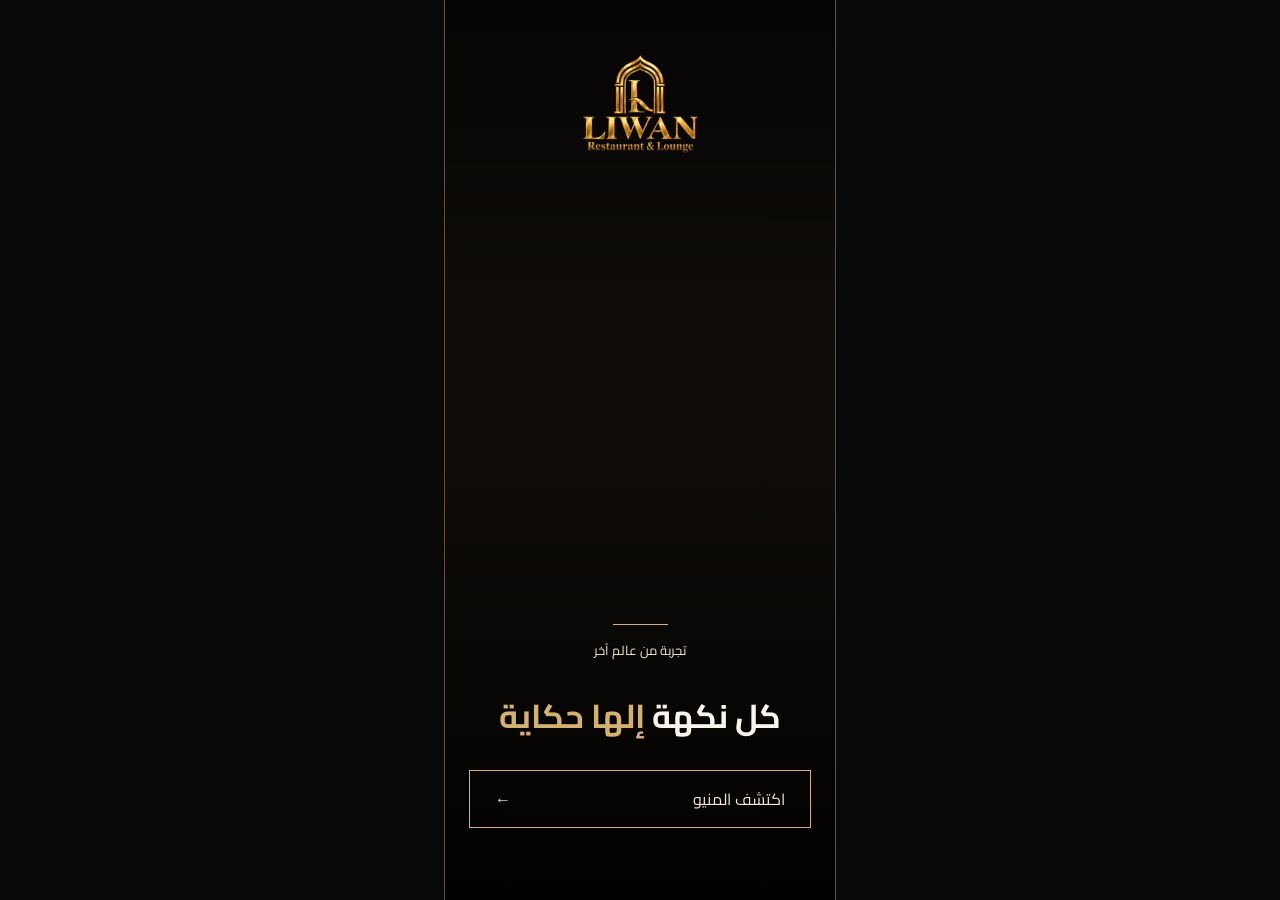
==== index.html @ 039777ae "Initial commit" ====
<!DOCTYPE html>
<html dir="rtl" lang="ar">
 <head>
  <meta charset="utf-8"/>
  <meta content="width=device-width,initial-scale=1,viewport-fit=cover" name="viewport"/>
  <meta content="#0b0b0d" name="theme-color"/>
  <title>
   LIWAN | المنيو
  </title>
  <link href="https://fonts.googleapis.com" rel="preconnect"/>
  <link href="https://fonts.googleapis.com/css2?family=Cairo:wght@400;500;600;700;800&amp;display=swap" rel="stylesheet"/>
  <link href="style.css" rel="stylesheet"/>
  <script defer="" src="menu-data.js">
  </script>
  <script defer="" src="script.js">
  </script>
 </head>
 <body>
  <main class="phone">
   <section class="splash" id="splash">
    <img alt="LIWAN" class="splash-logo" src="images/logo.png"/>
    <div class="splash-center">
     <div class="splash-line">
     </div>
     <p>
      تجربة من عالم آخر
     </p>
     <h1>
      كل نكهة
      <em>
       إلها حكاية
      </em>
     </h1>
     <button id="explore">
      اكتشف المنيو
      <span>
       ←
      </span>
     </button>
    </div>
   </section>
   <section hidden="" id="home">
    <header class="header">
     <button aria-expanded="false" aria-label="القائمة" class="menu-toggle" id="menuToggle">
      <span>
      </span>
      <span>
      </span>
      <span>
      </span>
     </button>
     <img alt="LIWAN" class="header-logo" src="images/logo.png"/>
     <button aria-label="سلة المشتريات" class="cart-top" id="cartTop">
      <svg fill="none" height="24" stroke="currentColor" stroke-linecap="round" stroke-linejoin="round" stroke-width="1.8" viewbox="0 0 24 24" width="24">
       <path d="m3 5 2 2 2.2 10.5h11.5L21 9H6">
       </path>
       <circle cx="9" cy="21" r="1">
       </circle>
       <circle cx="18" cy="21" r="1">
       </circle>
      </svg>
      <span id="cartCount">
       0
      </span>
     </button>
    </header>
    <div class="menu-panel" hidden="" id="menuPanel">
     <button id="menuCategories">
      الأقسام والمنيو
     </button>
     <button id="menuCart">
      سلة المشتريات
     </button>
    </div>
    <div class="heading">
     <p>
      أهلاً بكم في ليوان
     </p>
     <h1>
      اكتشف قائمتنا
     </h1>
    </div>
    <div class="search-wrap">
     <span>
      ⌕
     </span>
     <input aria-label="البحث عن صنف" autocomplete="off" id="search" placeholder="ابحث عن طبق أو مشروب..." type="search"/>
    </div>
    <nav aria-label="أقسام المنيو" class="tabs" id="tabs">
    </nav>
    <div class="section-head" id="sectionHead">
    </div>
    <div class="items" id="items">
    </div>
    <div class="footnote">
     LIWAN · Restaurant &amp; Lounge
    </div>
    <div aria-live="polite" class="toast" hidden="" id="toast" role="status">
     ✓ تمّت الإضافة إلى سلة المشتريات
    </div>
   </section>
   <div class="drawer" hidden="" id="drawer">
    <div class="drawer-shade" id="shade">
    </div>
    <section aria-label="سلة المشتريات" aria-modal="true" class="drawer-panel" role="dialog">
     <div class="drawer-title">
      <div>
       <span class="drawer-kicker">
        LIWAN RESTAURANT
       </span>
       <h2>
        سلة المشتريات
       </h2>
      </div>
      <button aria-label="إغلاق" id="closeCart">
       ✕
      </button>
     </div>
     <div id="cartItems">
     </div>
     <div class="total-row">
      <strong>
       Subtotal · مجموع الطلب
      </strong>
      <strong id="drawerTotal">
       $0
      </strong>
     </div>
     <button class="whatsapp" id="whatsapp">
      تأكيد الطلب عبر واتساب ↗
     </button>
     <p class="site-help">
      سيُفتح واتساب مع رسالة جاهزة؛ عليكِ الضغط على إرسال هناك.
     </p>
    </section>
   </div>
  </main>
 </body>
</html>
---- style.css ----
:root {
    --bg:#0b0b0d;
    --card:#1b1b1e;
    --gold:#d3b16f;
    --cream:#f6e9d0;
    --muted:#aaa8a5;
}

* {
    box-sizing:border-box;
}

html {
    background:#090909;
}

body {
    margin:0;
    font-family:Cairo,Arial,sans-serif;
    background:#090909;
    color:#f8f5ed;
}

button,input,textarea {
    font:inherit;
}

button {
    cursor:pointer;
}

button:focus-visible,input:focus-visible {
    outline:2px solid var(--gold);
    outline-offset:2px;
}

[hidden] {
    display:none!important;
}

.phone {
    width:100%;
    max-width:390px;
    min-height:100dvh;
    margin:auto;
    background:var(--bg);
    position:relative;
    overflow:hidden;
}

.splash {
    height:100dvh;
    min-height:620px;
    position:relative;
    background:linear-gradient(180deg,#000b 0%,#0002 42%,#000e 100%),url('images/welcome.jpg') center/cover,#14100c;
}

.splash-logo {
    position:absolute;
    top:6%;
    left:50%;
    transform:translateX(-50%);
    width:138px;
    max-height:150px;
    object-fit:contain;
}

.splash-center {
    position:absolute;
    bottom:8%;
    right:24px;
    left:24px;
    text-align:center;
}

.splash-line {
    height:1px;
    width:55px;
    background:var(--gold);
    margin:auto;
}

.splash-center p {
    color:var(--cream);
    font-size:13px;
}

.splash-center h1 {
    font-size:33px;
    line-height:1.6;
}

.splash-center em {
    color:var(--gold);
    font-style:normal;
}

.splash-center button {
    background:transparent;
    color:var(--cream);
    border:1px solid var(--gold);
    padding:13px 25px;
    width:100%;
    display:flex;
    justify-content:space-between;
}

.header {
    height:93px;
    display:flex;
    align-items:center;
    justify-content:center;
    position:relative;
    padding:8px 20px;
}

.header-logo {
    width:112px;
    height:84px;
    object-fit:contain;
}

.cart-top {
    position:absolute;
    left:18px;
    top:29px;
    border:1px solid #45403a;
    color:var(--gold);
    background:#171719;
    border-radius:30px;
    padding:5px 12px;
    font-size:20px;
}

.cart-top span {
    font-size:12px;
}

.heading {
    padding:2px 19px 12px;
}

.heading p {
    font-size:12px;
    color:var(--gold);
    margin:0;
}

.heading h1 {
    font-size:23px;
    margin:2px 0 0;
}

.search-wrap {
    margin:0 16px 18px;
    display:flex;
    align-items:center;
    border:1px solid #2d2d30;
    background:#131315;
    border-radius:13px;
    padding:0 13px;
    height:48px;
    gap:9px;
}

.search-wrap span {
    font-size:29px;
    color:var(--gold);
    line-height:1;
}

.search-wrap input {
    background:transparent;
    border:0;
    outline:0;
    color:#fff;
    width:100%;
    font-size:12px;
}

.tabs {
    display:flex;
    overflow-x:auto;
    gap:8px;
    padding:0 16px 14px;
    scrollbar-width:none;
}

.tabs::-webkit-scrollbar {
    display:none;
}

.tab {
    white-space:nowrap;
    border:1px solid #303033;
    background:#171719;
    color:#d8d5d0;
    border-radius:25px;
    padding:9px 15px;
    font-size:12px;
    flex-shrink:0;
}

.tab.active {
    background:var(--gold);
    color:#17120b;
    border-color:var(--gold);
    font-weight:800;
}

.section-head {
    display:flex;
    align-items:center;
    justify-content:space-between;
    padding:7px 18px 13px;
}

.section-head h2 {
    margin:0;
    font-size:18px;
}

.section-head small {
    color:var(--gold);
    font-size:11px;
}

.items {
    padding:0 15px 90px;
}

.item {
    border:1px solid #2b2927;
    background:var(--card);
    border-radius:15px;
    overflow:hidden;
    margin-bottom:13px;
}

.item-photo {
    width:100%;
    height:155px;
    object-fit:cover;
    display:block;
    background:#282522;
}

.item-body {
    display:flex;
    align-items:center;
    justify-content:space-between;
    gap:12px;
    padding:13px 13px 14px;
}

.item-info {
    min-width:0;
}

.item-info h3 {
    font-size:14px;
    font-weight:700;
    margin:0 0 4px;
}

.item-info p {
    color:var(--gold);
    font-size:14px;
    font-weight:800;
    margin:0;
    direction:ltr;
    text-align:right;
}

.add {
    flex-shrink:0;
    width:40px;
    height:40px;
    border-radius:11px;
    border:1px solid var(--gold);
    background:#30281c;
    color:var(--cream);
    font-size:26px;
    line-height:1;
}

.empty {
    color:#aaa;
    text-align:center;
    padding:40px 0;
}

.footnote {
    text-align:center;
    color:#756b5a;
    font-size:10px;
    padding:0 0 35px;
}

.cart-float {
    position:fixed;
    bottom:18px;
    left:50%;
    transform:translateX(-50%);
    width:calc(100% - 36px);
    max-width:354px;
    background:var(--gold);
    color:#1c160e;
    border:0;
    border-radius:12px;
    padding:13px 18px;
    font-weight:800;
    display:flex;
    justify-content:space-between;
    box-shadow:0 8px 28px #0009;
    z-index:5;
}

.drawer {
    position:fixed;
    inset:0;
    z-index:20;
    display:flex;
    justify-content:center;
    align-items:flex-end;
}

.drawer-shade {
    position:absolute;
    inset:0;
    background:#000b;
}

.drawer-panel {
    position:relative;
    background:#19191b;
    width:100%;
    max-width:390px;
    max-height:92dvh;
    overflow:auto;
    border-radius:22px 22px 0 0;
    padding:20px 18px 28px;
}

.drawer-title {
    display:flex;
    justify-content:space-between;
    align-items:center;
}

.drawer-title h2 {
    margin:0 0 14px;
    font-size:20px;
}

.drawer-title button {
    background:none;
    color:#fff;
    border:0;
    font-size:20px;
}

.cart-line {
    padding:13px 0;
    border-bottom:1px solid #333;
}

.cart-line strong {
    display:block;
    font-size:13px;
}

.cart-line small {
    color:var(--gold);
}

.cart-actions {
    display:flex;
    gap:8px;
    align-items:center;
    margin-top:8px;
}

.cart-actions button {
    background:#2d2b29;
    color:#fff;
    border:1px solid #555;
    border-radius:7px;
    width:30px;
    height:30px;
}

.cart-actions .remove {
    width:auto;
    padding:0 10px;
    margin-right:auto;
    color:#e8b5ac;
}

.note-label {
    display:block;
    margin-top:17px;
    font-size:13px;
}

textarea {
    width:100%;
    background:#101012;
    color:#fff;
    border:1px solid #45413b;
    border-radius:9px;
    padding:11px;
    resize:vertical;
    margin-top:8px;
}

.total-row {
    display:flex;
    justify-content:space-between;
    margin:15px 0;
    color:var(--cream);
}

.total-row strong:last-child {
    color:var(--gold);
}

.order-site,.whatsapp {
    display:block;
    width:100%;
    padding:12px;
    border:0;
    border-radius:9px;
    font-size:12px;
    font-weight:700;
}

.order-site {
    background:#3a3834;
    color:#a5a19b;
    cursor:not-allowed;
}

.whatsapp {
    background:var(--gold);
    color:#1c170f;
    margin-top:12px;
}

.site-help {
    font-size:10px;
    color:#a6a29b;
    text-align:center;
    margin:6px 0;
}

@media(min-width:391px) {
    .phone {
        box-shadow:0 0 0 1px #333;
    }

}

@media(prefers-reduced-motion:reduce) {
    * {
        scroll-behavior:auto!important;
    }

}

/* Horizontal categories: touch swipe + desktop drag */
.tabs {
    max-width:100%;
    overscroll-behavior-x:contain;
    touch-action:pan-x pan-y;
    -webkit-overflow-scrolling:touch;
    cursor:grab;
    user-select:none;
    -webkit-user-select:none;
    scroll-behavior:smooth;
}

.tabs.dragging {
    cursor:grabbing;
    scroll-behavior:auto;
}

.tabs.dragging .tab {
    pointer-events:none;
}

/* LIWAN refreshed: lighter, warmer menu and shopping basket */
:root {
    --bg:#f7f2e9;
    --card:#fffdf8;
    --gold:#c69d55;
    --cream:#fff8e8;
    --muted:#71675a;
}

.phone {
    background:var(--bg);
    color:#30281f;
}

#home {
    background:linear-gradient(#fffaf1,#f7f2e9 340px);
    min-height:100dvh;
}

.header {
    background:#fffaf1;
    border-bottom:1px solid #e8d9c0;
}

.heading p,.section-head small {
    color:#a77933;
}

.heading h1,.section-head h2 {
    color:#33271a;
}

.search-wrap {
    background:#fff;
    border-color:#e7d9c4;
}

.search-wrap input {
    color:#2c261e;
}

.search-wrap input::placeholder {
    color:#8d8378;
}

.tab {
    background:#fff;
    color:#51483c;
    border-color:#e6d8c3;
}

.tab.active {
    background:#c69d55;
    color:#231c12;
}

.item {
    background:#fff;
    border-color:#e7ddcf;
    box-shadow:0 5px 16px #66502c12;
}

.item-info h3 {
    color:#30271d;
}

.item-info p {
    color:#9c6d2c;
}

.add {
    background:#c69d55;
    color:#fff;
    border:0;
}

.footnote {
    color:#8a7963;
}

.menu-toggle {
    position:absolute;
    left:18px;
    top:29px;
    display:flex;
    flex-direction:column;
    justify-content:center;
    gap:5px;
    width:39px;
    height:38px;
    border:0;
    background:transparent;
    padding:7px;
    z-index:2;
}

.menu-toggle span {
    display:block;
    height:2px;
    width:23px;
    background:#9b702e;
    border-radius:3px;
}

.cart-top {
    left:auto;
    right:17px;
    top:28px;
    display:flex;
    align-items:center;
    justify-content:center;
    width:43px;
    height:43px;
    padding:0;
    border-radius:13px;
    background:#fff4df;
    border:1px solid #e8d6b5;
    color:#91652c;
}

.cart-top span {
    position:absolute;
    top:-6px;
    left:-5px;
    min-width:19px;
    height:19px;
    border-radius:50%;
    background:#b88b45;
    color:#fff;
    font-size:10px;
    line-height:19px;
    text-align:center;
}

.menu-panel {
    position:absolute;
    top:81px;
    left:13px;
    width:185px;
    z-index:8;
    background:#fff;
    border:1px solid #e5d5b9;
    border-radius:13px;
    box-shadow:0 12px 32px #4a37252b;
    padding:9px;
}

.menu-panel button {
    display:block;
    width:100%;
    padding:11px;
    background:transparent;
    border:0;
    text-align:right;
    color:#473729;
}

.toast {
    position:fixed;
    bottom:22px;
    left:50%;
    transform:translateX(-50%);
    width:max-content;
    max-width:calc(100% - 28px);
    padding:13px 18px;
    border-radius:14px;
    background:#fff9eb;
    border:1px solid #d4b47c;
    color:#5a421e;
    font-weight:800;
    font-size:12px;
    box-shadow:0 9px 32px #4e3c2450;
    z-index:12;
    text-align:center;
}

.drawer-shade {
    background:#201b18a6;
}

.drawer-panel {
    background:#faf6ee;
    color:#352a1e;
    box-shadow:0 -14px 40px #0003;
    padding:24px 18px 30px;
    border-radius:25px 25px 0 0;
}

.drawer-kicker {
    font-size:10px;
    color:#b48a4b;
    letter-spacing:1px;
    font-weight:700;
}

.drawer-title {
    padding-bottom:12px;
    border-bottom:1px solid #e8d9c3;
}

.drawer-title h2 {
    margin:1px 0 0;
    color:#352a1e;
}

.drawer-title button {
    color:#6a5540;
    font-size:22px;
}

.cart-line {
    display:flex;
    align-items:center;
    gap:13px;
    padding:17px 0;
    border-bottom:1px solid #e6dac9;
}

.cart-photo {
    width:92px;
    height:94px;
    flex-shrink:0;
    object-fit:cover;
    border-radius:13px;
    background:#e9d9c0;
}

.cart-details {
    flex:1;
    min-width:0;
}

.cart-details strong {
    color:#33271a;
    font-size:13px;
    line-height:1.7;
}

.cart-details small {
    display:block;
    color:#aa7b39;
    font-size:12px;
    margin-top:3px;
}

.cart-actions {
    margin-top:9px;
    gap:7px;
}

.cart-actions button {
    background:#fff;
    border:1px solid #dfcdae;
    color:#74542d;
    border-radius:9px;
    width:32px;
    height:32px;
    font-size:16px;
}

.cart-actions .remove {
    color:#b45047;
    background:#fff9f7;
    font-size:11px;
}

.note-label {
    font-weight:800;
    color:#4d3a27;
}

textarea {
    background:#fff;
    color:#352a1e;
    border-color:#e0cfb3;
    min-height:95px;
}

textarea::placeholder {
    color:#9a8c7c;
}

.total-row {
    background:#fff0d7;
    border-radius:13px;
    padding:16px;
    color:#4d351d;
}

.total-row strong:last-child {
    color:#a4722c;
}

.whatsapp {
    background:#c69d55;
    color:#fff;
    padding:15px;
    font-size:14px;
    border-radius:13px;
}

.whatsapp:disabled {
    opacity:.45;
}

.site-help {
    color:#8a7964;
}

@media(min-width:391px) {
    .drawer {
        max-width:390px;
        left:50%;
        transform:translateX(-50%);
    }

}

/* LIWAN balanced evening palette: soft charcoal + warm taupe + muted gold */
:root {
    --bg:#292622;
    --card:#38332d;
    --gold:#d0ab6d;
    --cream:#f3e5cc;
    --muted:#b9aa95;
}

html,body {
    background:#1b1917;
    color:#f3e9dc;
}

.phone {
    background:var(--bg);
    color:#f3e9dc;
}

#home {
    background:linear-gradient(180deg,#332d27 0,#292622 330px,#292622 100%);
}

.header {
    background:#332d27;
    border-bottom:1px solid #594b3c;
}

.heading p,.section-head small {
    color:#d6ae71;
}

.heading h1,.section-head h2 {
    color:#f4e7d5;
}

.search-wrap {
    background:#423b34;
    border-color:#685746;
}

.search-wrap input {
    color:#fff4e7;
}

.search-wrap input::placeholder {
    color:#c1b2a1;
}

.search-wrap span {
    color:#e2b76c;
}

.tab {
    background:#403931;
    color:#f0dfc7;
    border-color:#655646;
}

.tab.active {
    background:#d1ac70;
    color:#2a2018;
    border-color:#d1ac70;
}

.item {
    background:#39342e;
    border-color:#5b4d3f;
    box-shadow:0 5px 20px #120f0b36;
}

.item-info h3 {
    color:#f6e9d9;
}

.item-info p {
    color:#e2bb80;
}

.add {
    background:#cda66a;
    color:#241b12;
    border:0;
}

.footnote {
    color:#b6a28b;
}

.menu-toggle span {
    background:#e0b77b;
}

.cart-top {
    background:#473b2e;
    border-color:#816846;
    color:#f4d4a0;
}

.cart-top span {
    background:#d0a25e;
    color:#2a2118;
}

.menu-panel {
    background:#40372e;
    border-color:#79634b;
    box-shadow:0 12px 32px #0006;
}

.menu-panel button {
    color:#f1e1cb;
}

.toast {
    background:#e7d4b3;
    border-color:#d4ac6c;
    color:#362a1c;
}

.drawer-shade {
    background:#15100cb3;
}

.drawer-panel {
    background:#e6ddce;
    color:#382e25;
    box-shadow:0 -14px 40px #0005;
}

.drawer-title {
    border-color:#cbbca6;
}

.drawer-title h2 {
    color:#342a21;
}

.drawer-title button {
    color:#604d3b;
}

.drawer-kicker {
    color:#9d723d;
}

.cart-line {
    border-color:#cbbca7;
}

.cart-details strong {
    color:#34291e;
}

.cart-details small {
    color:#916b3c;
}

.cart-actions button {
    background:#f4ecdf;
    border-color:#c9b69c;
    color:#59442c;
}

.cart-actions .remove {
    background:#f4e6dd;
    color:#a34c42;
}

.note-label {
    color:#463729;
}

textarea {
    background:#f7f1e8;
    color:#342b22;
    border-color:#cdbda6;
}

.total-row {
    background:#d9c8ad;
    color:#3f3021;
}

.total-row strong:last-child {
    color:#765026;
}

.whatsapp {
    background:#a77c43;
    color:#fffaf2;
}

@media(min-width:391px) {
    .phone {
        box-shadow:0 0 0 1px #5e5042;
    }

}

/* LIWAN: dark premium home + retained warm beige cart */
:root {
    --bg:#101012;
    --card:#1c1b1d;
    --gold:#d3b16f;
    --cream:#f6e9d0;
    --muted:#aaa8a5;
}

html,body {
    background:#090909;
    color:#f8f5ed;
}

.phone {
    background:var(--bg);
    color:#f8f5ed;
}

#home {
    background:linear-gradient(180deg,#171518 0%,#101012 310px,#101012 100%);
}

.header {
    background:#171518;
    border-bottom:1px solid #37312b;
}

.heading p,.section-head small {
    color:#d3b16f;
}

.heading h1,.section-head h2 {
    color:#f7ebd8;
}

.search-wrap {
    background:#211f20;
    border-color:#40382f;
}

.search-wrap input {
    color:#fff7ed;
}

.search-wrap input::placeholder {
    color:#aaa09a;
}

.search-wrap span {
    color:#d3b16f;
}

.tab {
    background:#242124;
    color:#e7ddd2;
    border-color:#4a4037;
}

.tab.active {
    background:#d3b16f;
    color:#241a10;
    border-color:#d3b16f;
}

.item {
    background:#242123;
    border-color:#483d34;
    box-shadow:0 5px 20px #0004;
}

.item-info h3 {
    color:#fff0dc;
}

.item-info p {
    color:#dfb87a;
}

.add {
    background:#d3b16f;
    color:#20170e;
    border:0;
}

.footnote {
    color:#9f9081;
}

.menu-toggle span {
    background:#d3b16f;
}

.cart-top {
    background:#2b251e;
    border-color:#745a37;
    color:#f3ce8e;
}

.cart-top span {
    background:#d3b16f;
    color:#21180f;
}

.menu-panel {
    background:#292427;
    border-color:#65513e;
}

.menu-panel button {
    color:#f7e9d5;
}

.toast {
    background:#e7d4b3;
    border-color:#d4ac6c;
    color:#362a1c;
}

/* Cart colors intentionally unchanged: beige drawer from prior approved version. */
/* Cart redesign: centered mobile-sized overlay, product rows and subtotal */
.drawer {
    position:fixed;
    inset:0;
    z-index:100;
    display:flex;
    justify-content:center;
    align-items:center;
    transform:none;
    max-width:none;
    left:0;
    right:0;
}

.drawer-shade {
    position:absolute;
    inset:0;
    background:rgba(0,0,0,.72);
}

.drawer-panel {
    position:relative;
    width:min(390px,calc(100vw - 24px));
    max-width:390px;
    max-height:min(88dvh,850px);
    overflow-y:auto;
    overscroll-behavior:contain;
    border-radius:22px;
    padding:20px 16px 24px;
    background:#e6ddce;
    color:#382e25;
    box-shadow:0 20px 75px #0009;
}

.cart-line {
    display:flex;
    align-items:center;
    gap:12px;
    padding:14px 0;
    border-bottom:1px solid #cbbca7;
}

.cart-photo {
    width:78px;
    height:78px;
    border-radius:12px;
    object-fit:cover;
    flex:none;
}

.cart-details {
    flex:1;
    min-width:0;
}

.cart-details strong {
    display:block;
    font-size:13px;
    line-height:1.5;
}

.cart-details small {
    display:block;
    font-size:13px;
    color:#916b3c;
    margin-top:2px;
    font-weight:700;
}

.cart-actions {
    display:flex;
    align-items:center;
    gap:9px;
    margin-top:8px;
    direction:ltr;
    justify-content:flex-start;
}

.cart-actions button {
    height:30px;
    width:30px;
    border-radius:50%;
    font-size:17px;
    font-weight:700;
    background:#f7eddf;
    color:#553b1f;
    border:1px solid #c9b69c;
}

.cart-actions .remove {
    margin-left:auto;
    margin-right:0;
    width:auto;
    height:29px;
    padding:0 10px;
    border-radius:16px;
    font-size:11px;
}

.cart-quantity {
    font-weight:800;
    min-width:20px;
    text-align:center;
    color:#382e25;
}

.total-row {
    margin-top:20px;
    padding:16px 12px;
    border-radius:12px;
    background:#d9c8ad;
    align-items:center;
}

@media(min-width:391px) {
    .drawer {
        position:fixed;
        inset:0;
        max-width:none;
        left:0;
        right:0;
        transform:none;
    }

    .drawer-panel {
        max-width:390px;
    }

}

@media(max-width:420px) {
    .drawer {
        align-items:flex-end;
    }

    .drawer-panel {
        width:100%;
        max-width:390px;
        max-height:92dvh;
        border-radius:24px 24px 0 0;
    }

}

/* LIWAN refined cart: no visible scrollbar; elegant product tiles */
.drawer-panel {
    scrollbar-width:none;
    -ms-overflow-style:none;
    border:1px solid #d3c2a8;
    background:linear-gradient(160deg,#f1e9dc 0%,#e6ddce 100%);
    box-shadow:0 24px 90px #000a;
}

.drawer-panel::-webkit-scrollbar {
    display:none;
    width:0;
    height:0;
}

.drawer-title {
    position:sticky;
    top:-20px;
    z-index:2;
    background:#eee5d7;
    padding:12px 4px 16px;
    margin:-8px -2px 6px;
    border-radius:12px 12px 0 0;
}

.drawer-title h2 {
    font-size:21px;
    letter-spacing:-.3px;
}

.cart-line {
    padding:16px 3px;
    gap:13px;
    min-height:112px;
}

.cart-photo {
    width:86px;
    height:86px;
    border-radius:14px;
    border:1px solid #d7c4a9;
    box-shadow:0 3px 12px #8b6b4020;
}

.cart-details strong {
    font-size:13px;
    line-height:1.6;
    color:#312419;
}

.cart-details small {
    font-size:13px;
    color:#a47435;
}

.cart-actions {
    gap:10px;
    margin-top:10px;
}

.cart-actions button {
    width:32px;
    height:32px;
    border:1px solid #c9b08b;
    background:#fbf6ed;
    box-shadow:0 1px 3px #0001;
}

.cart-actions .remove {
    border-color:#e0c5b7;
    background:#f9eee7;
    color:#a85d4b;
}

.cart-quantity {
    font-size:14px;
}

.note-label {
    margin-top:22px;
}

.total-row {
    background:#f7efe2;
    border:1px solid #d5c2a3;
    padding:17px 15px;
    border-radius:15px;
}

.whatsapp {
    background:#ad8249;
    box-shadow:0 5px 15px #7c552e30;
    border-radius:13px;
}

@media(max-width:420px) {
    .drawer-panel {
        max-height:94dvh;
    }

}

/* =========================================
   SEARCH RESULT CATEGORY LINK
========================================= */

.section-jump {
    display: block;
    padding: 4px 0;
    border: 0;
    background: transparent;
    color: #b5a18a;
    font-size: 10px;
    text-align: right;
}
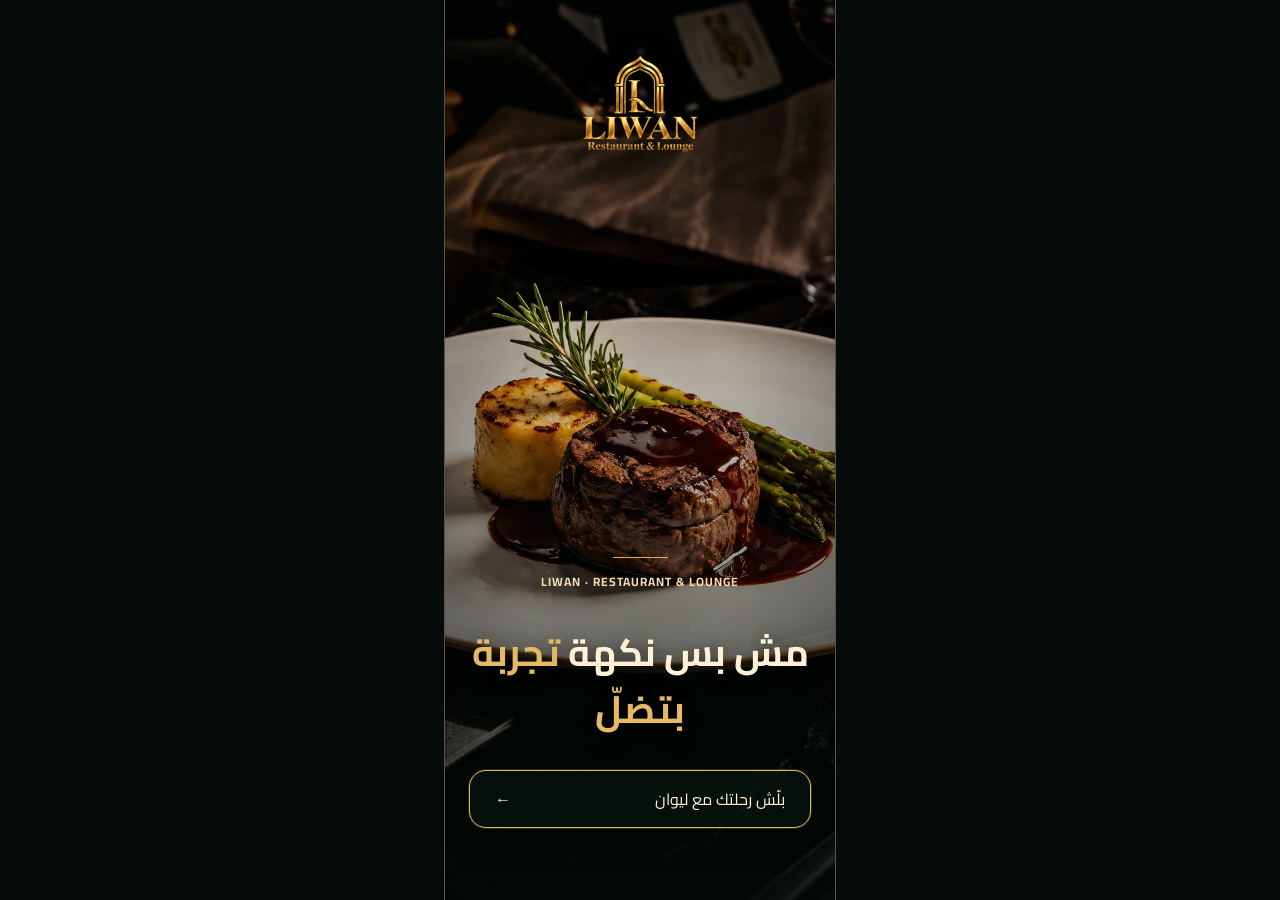
==== commit 4cfd4668: "ثقث" ====
--- a/index.html
+++ b/index.html
@@ -9,6 +9,8 @@
   </title>
   <link href="https://fonts.googleapis.com" rel="preconnect"/>
   <link href="https://fonts.googleapis.com/css2?family=Cairo:wght@400;500;600;700;800&amp;display=swap" rel="stylesheet"/>
+  <link rel="preload" as="image" href="images/welcome.webp" fetchpriority="high"/>
+  <link rel="preload" as="image" href="images/logo.png"/>
   <link href="style.css" rel="stylesheet"/>
   <script defer="" src="menu-data.js">
   </script>
@@ -17,22 +19,23 @@
  </head>
  <body>
   <main class="phone">
+   <div class="reading-progress" id="readingProgress" aria-hidden="true"></div>
    <section class="splash" id="splash">
-    <img alt="LIWAN" class="splash-logo" src="images/logo.png"/>
+    <img alt="LIWAN" class="splash-logo" src="images/logo.png" decoding="async" fetchpriority="high"/>
     <div class="splash-center">
      <div class="splash-line">
      </div>
      <p>
-      تجربة من عالم آخر
+      LIWAN · RESTAURANT & LOUNGE
      </p>
      <h1>
-      كل نكهة
+      مش بس نكهة
       <em>
-       إلها حكاية
+       تجربة بتضلّ
       </em>
      </h1>
      <button id="explore">
-      اكتشف المنيو
+      بلّش رحلتك مع ليوان
       <span>
        ←
       </span>
@@ -49,7 +52,7 @@
       <span>
       </span>
      </button>
-     <img alt="LIWAN" class="header-logo" src="images/logo.png"/>
+     <img alt="LIWAN" class="header-logo" src="images/logo.png" decoding="async"/>
      <button aria-label="سلة المشتريات" class="cart-top" id="cartTop">
       <svg fill="none" height="24" stroke="currentColor" stroke-linecap="round" stroke-linejoin="round" stroke-width="1.8" viewbox="0 0 24 24" width="24">
        <path d="m3 5 2 2 2.2 10.5h11.5L21 9H6">
@@ -74,10 +77,10 @@
     </div>
     <div class="heading">
      <p>
-      أهلاً بكم في ليوان
+      LIWAN · نكهات بتجمعنا
      </p>
      <h1>
-      اكتشف قائمتنا
+      اختار اللي بيشهّيك
      </h1>
     </div>
     <div class="search-wrap">
@@ -92,6 +95,7 @@
     </div>
     <div class="items" id="items">
     </div>
+    <div class="closing-note"><span>✦</span> معمول بشغف، ومقدّم بمحبة <span>✦</span></div>
     <div class="footnote">
      LIWAN · Restaurant &amp; Lounge
     </div>
--- a/style.css
+++ b/style.css
@@ -52,7 +52,7 @@
     height:100dvh;
     min-height:620px;
     position:relative;
-    background:linear-gradient(180deg,#000b 0%,#0002 42%,#000e 100%),url('images/welcome.jpg') center/cover,#14100c;
+    background:linear-gradient(180deg,#000b 0%,#0002 42%,#000e 100%),url('images/welcome.webp') center/cover,#14100c;
 }
 
 .splash-logo {
@@ -1386,3 +1386,237 @@
     font-size: 10px;
     text-align: right;
 }
+
+
+/* =========================================
+   LIWAN - PERFORMANCE & SUBTLE MOTION
+   Existing palette and layouts are preserved.
+========================================= */
+
+/* Paint off-screen cards only when needed, without changing their layout. */
+.item {
+    content-visibility: auto;
+    contain-intrinsic-size: auto 245px;
+    transition: border-color .22s ease, box-shadow .22s ease, transform .22s ease;
+}
+
+.item-photo {
+    aspect-ratio: 16 / 7;
+    background: #292522;
+}
+
+.tab, .add, .cart-top, .whatsapp, .menu-toggle, .cart-actions button {
+    transition: transform .18s ease, background-color .2s ease, border-color .2s ease, box-shadow .2s ease;
+}
+
+.tab:active, .add:active, .cart-top:active, .whatsapp:active,
+.cart-actions button:active {
+    transform: scale(.95);
+}
+
+.tab.active {
+    box-shadow: 0 3px 14px rgba(211,177,111,.14);
+}
+
+#home:not([hidden]) .heading,
+#home:not([hidden]) .search-wrap,
+#home:not([hidden]) .tabs,
+#home:not([hidden]) .section-head {
+    animation: liwan-rise .38s ease both;
+}
+
+#home:not([hidden]) .search-wrap { animation-delay: .05s; }
+#home:not([hidden]) .tabs { animation-delay: .09s; }
+#home:not([hidden]) .section-head { animation-delay: .12s; }
+
+.splash-logo {
+    animation: liwan-logo-in .7s cubic-bezier(.2,.8,.2,1) both;
+}
+
+.splash-center {
+    animation: liwan-rise .65s .12s ease both;
+}
+
+.drawer:not([hidden]) .drawer-panel {
+    animation: liwan-drawer-in .26s cubic-bezier(.2,.8,.2,1) both;
+}
+
+@keyframes liwan-rise {
+    from { opacity: 0; transform: translateY(10px); }
+    to { opacity: 1; transform: translateY(0); }
+}
+
+@keyframes liwan-logo-in {
+    from { opacity: 0; transform: translate(-50%, -9px) scale(.96); }
+    to { opacity: 1; transform: translate(-50%, 0) scale(1); }
+}
+
+@keyframes liwan-drawer-in {
+    from { opacity: 0; transform: translateY(18px); }
+    to { opacity: 1; transform: translateY(0); }
+}
+
+@media (hover:hover) and (pointer:fine) {
+    .item:hover { border-color: #9b7b50; box-shadow: 0 7px 22px #0006; }
+    .add:hover { transform: translateY(-2px); }
+}
+
+@media (prefers-reduced-motion:reduce) {
+    .splash-logo, .splash-center, .drawer:not([hidden]) .drawer-panel,
+    #home:not([hidden]) .heading, #home:not([hidden]) .search-wrap,
+    #home:not([hidden]) .tabs, #home:not([hidden]) .section-head {
+        animation: none !important;
+    }
+    .item, .tab, .add, .cart-top, .whatsapp, .menu-toggle,
+    .cart-actions button { transition: none !important; }
+}
+
+
+/* ================================================
+   LIWAN · EMERALD SIGNATURE EDITION
+   Visual-only layer. Original image paths, menu data,
+   prices, cart logic and WhatsApp are untouched.
+================================================ */
+:root {
+    --bg: #091411;
+    --card: #14201c;
+    --gold: #d7ad63;
+    --cream: #fff0d3;
+    --muted: #b6b5a8;
+}
+html, body { background: #050c0a; }
+.phone { background: #091411; }
+#home { background: radial-gradient(ellipse 95% 270px at 95% 120px, #1b3428 0%, transparent 85%), linear-gradient(180deg, #0c1c16, #07100e 70%); }
+.header { background: linear-gradient(135deg, #091713, #0c1b15); border-bottom: 1px solid #8e714654; }
+.header-logo { filter: drop-shadow(0 2px 9px #c39b4b24); }
+.heading { padding-top: 18px; padding-bottom: 19px; text-align: center; }
+.heading p { color: #d3ad71; font-size: 12px; letter-spacing: .2px; }
+.heading h1 { font-size: 26px; color: #fff1d8; letter-spacing: -.5px; }
+.heading::after { content: '✧ ───── ✧'; display: block; color: #d7ad63; font-size: 12px; letter-spacing: 3px; margin-top: 7px; opacity: .8; }
+.search-wrap { background: linear-gradient(120deg,#1b2823,#1b2421); border: 1px solid #77634791; border-radius: 19px; box-shadow: inset 0 1px #ffffff0b, 0 10px 25px #0002; }
+.search-wrap input { color: #fff3df; }
+.search-wrap input::placeholder { color: #b2aca0; }
+.search-wrap span { color: #e0b86e; }
+.tabs { padding-top: 2px; padding-bottom: 19px; gap: 9px; }
+.tab { background: #16231e; border: 1px solid #4d584c; color: #efe7d8; border-radius: 22px; padding: 10px 15px; }
+.tab.active { background: linear-gradient(140deg,#edca83,#c99c4e); border-color: #efca80; color: #241a0c; box-shadow: 0 5px 18px #d7ad632e; }
+.section-head { padding-top: 8px; padding-bottom: 13px; }
+.section-head h2 { color: #fff1dc; font-size: 19px; }
+.section-head small { color: #e3bd7c; }
+.item { background: linear-gradient(145deg,#18251f,#111b18); border: 1px solid #89735188; border-radius: 19px; box-shadow: 0 10px 25px #0004; overflow: hidden; }
+.item-photo { height: 163px; aspect-ratio: auto; background: #17221c; }
+.item-body { padding: 14px; }
+.item-info h3 { color: #fff0d9; font-size: 14px; }
+.item-info p { color: #edc078; font-size: 15px; }
+.add { background: linear-gradient(135deg,#edc77d,#c99d53); color: #1c170e; border: 1px solid #f2d08c; border-radius: 12px; box-shadow: 0 5px 12px #0003; }
+.menu-toggle span { background: #e6c17c; }
+.cart-top { background: #17261e; border: 1px solid #cba15d; color: #edc47f; }
+.cart-top span { background: #e7bf78; color: #21180e; }
+.menu-panel { background: #16241e; border-color: #93784c; }
+.menu-panel button { color: #f9ecd7; }
+.toast { background: #f0dfbd; border-color: #d7ad63; }
+.footnote { color: #ab987b; }
+/* Keep the cart light, but make it warmer and more refined. */
+.drawer-panel { background: linear-gradient(165deg,#f8f0e3,#eae0d0); border: 1px solid #e2d0b1; box-shadow: 0 -18px 55px #0008; }
+.drawer-title { border-bottom-color: #d8c5a7; }
+.drawer-kicker { color: #ad7941; }
+.drawer-title h2 { color: #302316; }
+.cart-line { border-bottom-color: #d6c5ad; }
+.cart-photo { border-radius: 13px; border: 1px solid #d7c2a3; }
+.cart-details strong { color: #352819; }
+.cart-details small { color: #a06d32; }
+.cart-actions button { background: #fff8ed; border-color: #cdb28b; color: #4b3420; border-radius: 50%; }
+.cart-actions .remove { border-radius: 12px; background: #fff1eb; color: #a64d3c; }
+.total-row { background: #fff8eb; border: 1px solid #ddc49d; border-radius: 16px; color: #4d3822; }
+.total-row strong:last-child { color: #926129; }
+.whatsapp { background: linear-gradient(110deg,#163c28,#23673c); color: #fff7e8; border-radius: 16px; box-shadow: 0 9px 22px #17462b2e; }
+.whatsapp:disabled { box-shadow: none; }
+.site-help { color: #83735f; }
+/* Cinematic splash uses the ORIGINAL background photo. */
+.splash { background-image: linear-gradient(180deg,#02090665 0%,#00000015 35%,#02090655 59%,#020906e8 100%), url('images/welcome.webp'); }
+.splash-logo { filter: drop-shadow(0 5px 15px #0008); }
+.splash-center { bottom: 8%; }
+.splash-center p { color: #f4dfb5; }
+.splash-center h1 { color: #fff0d6; font-size: 36px; line-height: 1.52; text-shadow: 0 4px 18px #000b; }
+.splash-center em { color: #e6b967; }
+.splash-center button { border: 1px solid #e6b967; border-radius: 17px; background: #08150f9e; color: #fff2d9; box-shadow: 0 0 0 1px #e6b96733, 0 10px 30px #0005; }
+@media (hover: hover) and (pointer: fine) {
+    .item:hover { border-color: #e3b66c; transform: translateY(-2px); box-shadow: 0 12px 30px #0008; }
+    .whatsapp:hover { filter: brightness(1.08); }
+}
+@media (prefers-reduced-motion: reduce) { .item:hover { transform: none; } }
+
+
+/* ============================================================
+   LIWAN · SIGNATURE FINISH
+   Polished emerald / champagne identity and lightweight motion.
+   No existing image path or product information is changed.
+   All animations respect reduced-motion preferences.
+============================================================ */
+:root { --liwan-champagne: #e7c58a; --liwan-emerald: #0b1c17; }
+html { scroll-behavior: smooth; }
+body.cart-is-open { overflow: hidden; }
+.phone { isolation: isolate; }
+.reading-progress {
+    position: fixed; z-index: 120; top: 0; left: 50%; width: min(100%, 390px);
+    height: 2px; transform: scaleX(0); transform-origin: right center;
+    background: linear-gradient(90deg, #9e753f, #f5dba1, #b88647);
+    pointer-events: none;
+}
+.header { backdrop-filter: blur(12px); -webkit-backdrop-filter: blur(12px); }
+.heading { position: relative; }
+.heading p { letter-spacing: .7px; }
+.heading::after { content: '✦  ─────  ✦'; letter-spacing: 2px; }
+.search-wrap { transition: border-color .25s ease, box-shadow .25s ease, transform .25s ease; }
+.search-wrap:focus-within {
+    border-color: #e2bd79;
+    box-shadow: 0 0 0 3px #d7ad631b, 0 12px 30px #0003;
+    transform: translateY(-1px);
+}
+.tab { transition: background .22s ease, border-color .22s ease, transform .22s ease, box-shadow .22s ease; }
+.tab:active { transform: scale(.95); }
+.item { position: relative; transition: transform .28s ease, box-shadow .28s ease, border-color .28s ease; }
+.item::after {
+    content: ''; position: absolute; inset: 0; pointer-events: none;
+    border-radius: inherit; box-shadow: inset 0 1px #fff9;
+}
+.item-photo { opacity: .65; transition: opacity .35s ease, transform .6s ease; }
+.item-photo.image-ready { opacity: 1; }
+.reveal-card { opacity: 0; transform: translateY(18px); }
+.reveal-card.is-visible { opacity: 1; transform: translateY(0); transition: opacity .42s ease, transform .42s cubic-bezier(.2,.8,.2,1), border-color .25s, box-shadow .25s; }
+.add { transition: transform .18s ease, box-shadow .18s ease, filter .18s ease; }
+.add:active { transform: scale(.9); }
+.add.add-pop { animation: liwan-add-pop .34s cubic-bezier(.2,.8,.3,1.4); }
+.cart-top.cart-celebrate { animation: liwan-cart-bounce .42s ease; }
+.cart-top span { transition: transform .2s ease; }
+.drawer-panel { border-radius: 26px 26px 0 0; }
+.drawer:not([hidden]) .drawer-shade { animation: liwan-shade-in .26s ease both; }
+.drawer:not([hidden]) .drawer-panel { animation: liwan-panel-rise .38s cubic-bezier(.2,.8,.2,1) both; }
+.whatsapp { transition: transform .22s ease, filter .22s ease, box-shadow .22s ease; }
+.whatsapp:not(:disabled):active { transform: scale(.98); }
+.closing-note { text-align: center; color: #b9a07c; font-size: 11px; letter-spacing: .2px; padding: 16px 12px 4px; }
+.closing-note span { color: #d9b575; padding: 0 5px; }
+.splash::after {
+    content: ''; position: absolute; inset: 0; pointer-events: none;
+    background: radial-gradient(ellipse at 50% 62%, transparent 40%, #0005 100%);
+}
+.splash-logo, .splash-center { z-index: 1; }
+.splash-center p { font-size: 12px; letter-spacing: 1px; font-weight: 700; }
+.splash-center h1 { font-size: clamp(30px, 8vw, 38px); line-height: 1.5; }
+.splash-center button { transition: transform .22s ease, background .22s ease, border-color .22s ease; }
+.splash-center button:active { transform: scale(.98); }
+@keyframes liwan-add-pop { 0%{transform:scale(1)} 45%{transform:scale(1.16)} 100%{transform:scale(1)} }
+@keyframes liwan-cart-bounce { 0%,100%{transform:translateY(0)} 45%{transform:translateY(-5px)} }
+@keyframes liwan-shade-in { from{opacity:0} to{opacity:1} }
+@keyframes liwan-panel-rise { from{opacity:.5;transform:translateY(30px)} to{opacity:1;transform:translateY(0)} }
+@media (hover:hover) and (pointer:fine) {
+    .item:hover .item-photo { transform: scale(1.025); }
+    .add:hover { filter: brightness(1.1); box-shadow: 0 6px 18px #d7ad6340; }
+    .whatsapp:not(:disabled):hover { transform: translateY(-2px); }
+}
+@media (prefers-reduced-motion:reduce) {
+    html { scroll-behavior: auto; }
+    .reveal-card, .reveal-card.is-visible { opacity: 1; transform: none; transition: none; }
+    .item-photo, .add, .cart-top, .whatsapp, .search-wrap, .tab, .splash-center button { animation: none !important; transition: none !important; }
+    .drawer:not([hidden]) .drawer-shade, .drawer:not([hidden]) .drawer-panel { animation: none !important; }
+}
